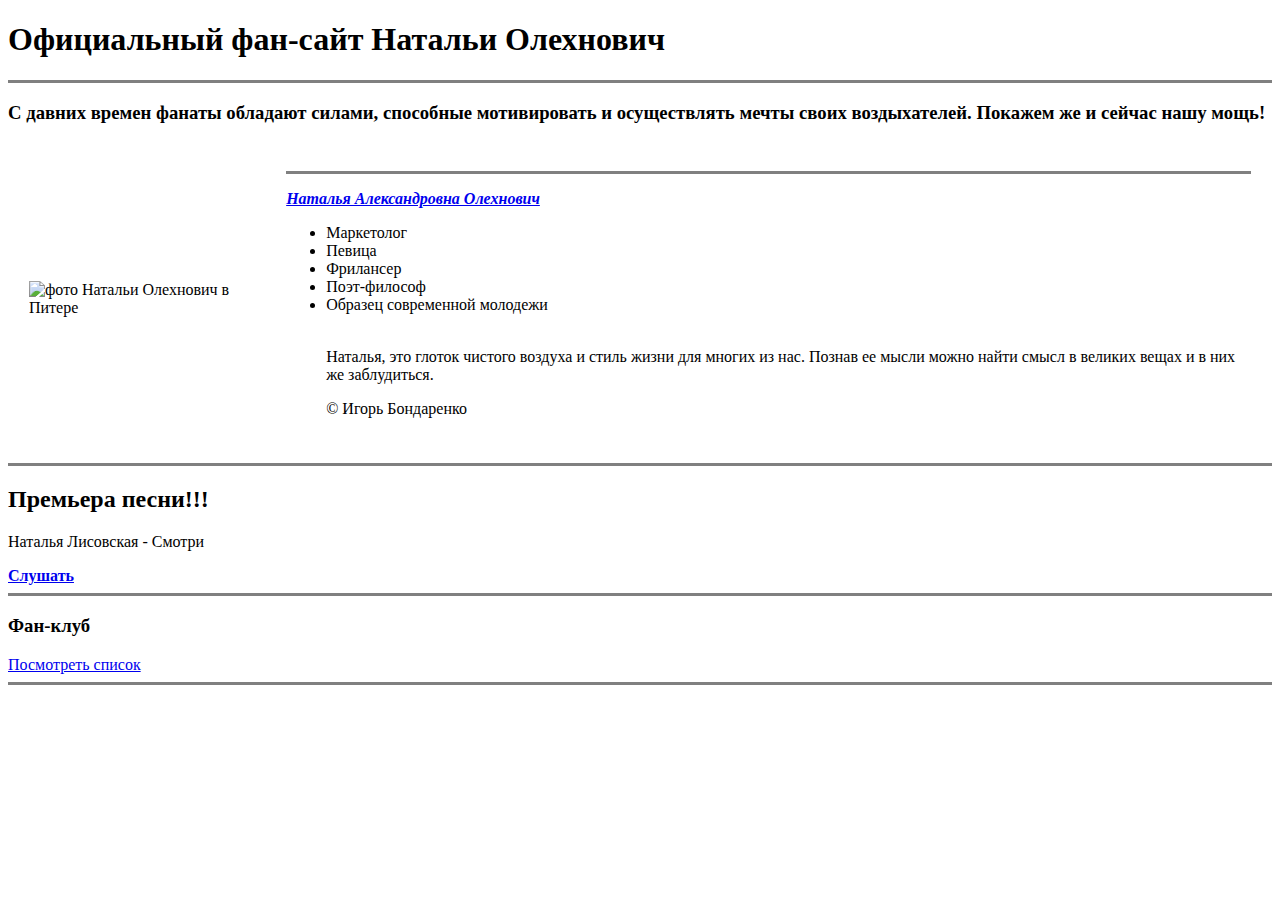
==== index.html @ a0dc6afc "Add files via upload" ====
<!DOCTYPE html>
<html>
<head>
  <meta charset="UTF-8" />
 
  <title>Я ФаНат Олехнович</title>

  <link rel="shortcut icon" type="image/x-icon"  href="Наташик сидит. обрезка2_.ico">
  <link rel="icon" type="image/x-icon"  href="Наташик сидит. обрезка2_.ico">

<link rel="stylesheet" href="fc.css">
</head>

<body>

  <h1> Официальный фан-сайт Натальи Олехнович </h1>

<hr size="3" noshade color ="grey" />

<h3> С давних времен фанаты обладают силами,
   способные мотивировать и осуществлять мечты своих воздыхателей.
   Покажем же и сейчас нашу мощь!    </h3>

   <table cellspacing="20">
     <tr>
<td>
     <img src="Наташенька.jpg" 
     width="250" alt="фото Натальи Олехнович в Питере" /> 
</td>

<td > 
  <hr size="3" noshade color="grey" />
  <p><em> <strong> <a href="https://vk.com/artificial_art365" 
    target="_blank"> 
      Наталья Александровна Олехнович </a></strong> </em></p>
  <ul>
  <li> Маркетолог </li>
  <li> Певица </li>
  <li> Фрилансер </li>
  <li> Поэт-философ </li>
  <li> Образец современной молодежи</li>
  <br />
 <p> Наталья, это глоток чистого воздуха
    и стиль жизни для многих из нас. Познав ее мысли можно найти смысл в великих вещах и в них же заблудиться. </p>
 <P > &#169; Игорь Бондаренко</P>
</ul>


</td> 
     </tr> 
    </table>
    
    <hr size="3" noshade color="grey" />
   
    <h2> Премьера песни!!!</h2>
    
    <p> Наталья Лисовская - Смотри </p>

  
 
<a href="https://vk.com/kesufe_cashew?w=wall448969702_57" target="_blank"> <strong> Слушать </strong> </a>


<hr size="3" noshade color="grey" />

<h3> Фан-клуб </h3>
<a href="index2.html">Посмотреть список </a>

<hr size="3" noshade color="grey" />

</body>
</html>
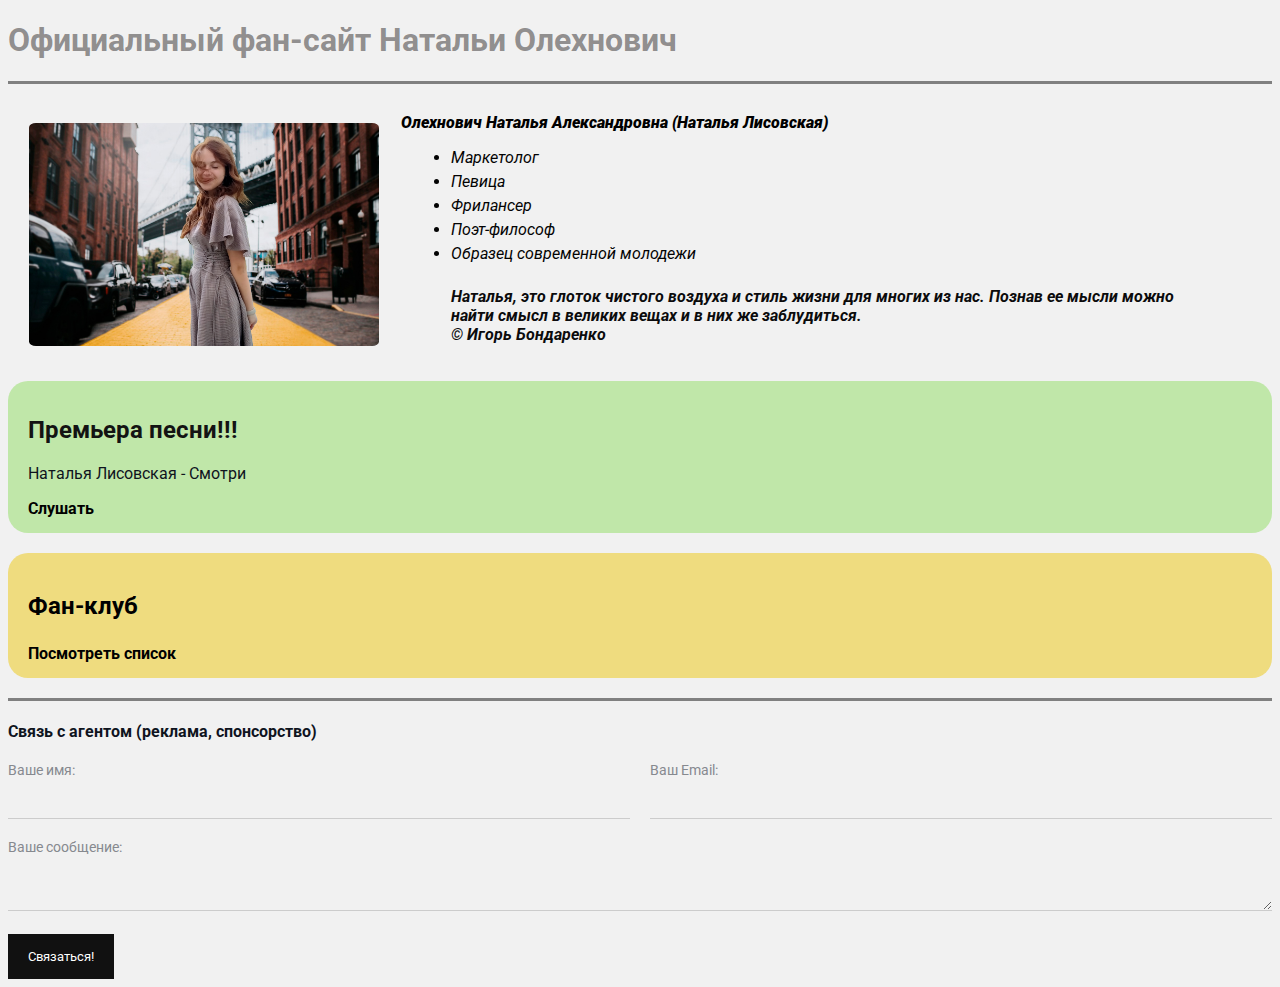
==== commit 5b80e744: "Add files via upload" ====
--- a/index.html
+++ b/index.html
@@ -17,23 +17,28 @@
 
 <hr size="3" noshade color ="grey" />
 
-<h3> С давних времен фанаты обладают силами,
-   способные мотивировать и осуществлять мечты своих воздыхателей.
-   Покажем же и сейчас нашу мощь!    </h3>
+
+
+  <div class="info">
 
    <table cellspacing="20">
-     <tr>
-<td>
-     <img src="Наташенька.jpg" 
-     width="250" alt="фото Натальи Олехнович в Питере" /> 
+    
+    <tr>
+
+      <td>
+     <img src="Наташа нью йорк2.jpg" 
+     alt="фото Натальи Олехнович в Питере" 
+     class="avatar" /> 
 </td>
 
 <td > 
-  <hr size="3" noshade color="grey" />
+  
   <p><em> <strong> <a href="https://vk.com/artificial_art365" 
     target="_blank"> 
-      Наталья Александровна Олехнович </a></strong> </em></p>
-  <ul>
+      Олехнович Наталья Александровна (Наталья Лисовская) </a> </strong> </em>  </p>
+  
+    
+      <ul class="list">
   <li> Маркетолог </li>
   <li> Певица </li>
   <li> Фрилансер </li>
@@ -49,24 +54,54 @@
 </td> 
      </tr> 
     </table>
-    
-    <hr size="3" noshade color="grey" />
-   
+    </div>
+
+   <div class="card bg-green">
     <h2> Премьера песни!!!</h2>
     
     <p> Наталья Лисовская - Смотри </p>
 
-  
- 
-<a href="https://vk.com/kesufe_cashew?w=wall448969702_57" target="_blank"> <strong> Слушать </strong> </a>
+<a href="https://vk.com/natalia_lisovskaya_official?w=wall-213218319_1" target="_blank"> <strong> Слушать </strong> </a>
 
+</div>
+
+<div class="card bg-yellow">
+<h3> Фан-клуб </h3>
+<a href="index2.html"> <strong>Посмотреть список </strong> </a>
+
+</div>
 
 <hr size="3" noshade color="grey" />
 
-<h3> Фан-клуб </h3>
-<a href="index2.html">Посмотреть список </a>
+<div class="contact">
+  <h4> Связь с агентом (реклама, спонсорство) </h4>
 
-<hr size="3" noshade color="grey" />
+  <form action="/">
+    <div class="row">
+    <div class="form-group">
+      <label for="name">Ваше имя: </label>
+      <input type="text" id="name"
+      >
+    </div>
 
+    <div class="form-group">
+      <label for="email">Ваш Email: </label>
+      <input type="email" id="email" >
+    </div>
+</div>
+
+    <div class="form-group">
+      <label for="text">Ваше сообщение: </label>
+      <textarea id="text" rows="2"
+      cols="15"> 
+    </textarea>
+    </div>
+
+    <br>
+
+      <input class="btn" type="submit" value="Связаться!">
+
+  </form>
+</div>
 </body>
 </html>
--- a/fc.css
+++ b/fc.css
@@ -0,0 +1,136 @@
+@import url('https://fonts.googleapis.com/css2?family=Roboto&display=swap');
+
+body {
+    background-color: #f1f1f1;
+    color: #0f141e;
+    font-size: 16px;
+    font-weight: normal;
+    font-family: 'Roboto', sans-serif; 
+
+/* font: normal 16px 'Roboto',
+        sans-serif; */
+}
+
+a {
+    color: black;
+    text-decoration: none;  
+}
+
+a:hover {
+    text-decoration: underline;
+}
+
+a:active {
+    color: blue;
+}
+
+a:visited {
+    color:rgb(49, 126, 126)
+}
+.avatar {
+    width: 350px;
+    border-radius: 2%;
+  /*   box-shadow: 4px 0px 14px rgba(0, 0, 10, 25); */
+
+}
+
+.info p { 
+    color: #0b0b0c;
+    margin: 0;
+    font-style: italic;
+    font-weight: bold;
+    text-decoration: none ;
+ /* text-transform: uppercase; 
+    letter-spacing: 5px; 
+    word-spacing: 42px; */
+
+}
+
+.list {
+    padding: 0 50px;
+}
+
+.list li {
+    color: #030303;
+    margin-bottom: 5px;
+    font-style: italic;
+    font-weight: normal;
+}
+
+h1 {color: rgba(80, 76, 76, 0.616);}
+
+h2 {
+    color: rgb(19, 19, 19);
+}
+
+
+h3 {
+    color: rgb(0, 0, 0);
+    font-size: 24px;
+}
+
+.bg-green {
+    background: #7bd8456b;
+}
+
+.bg-yellow {
+background: #ebc40079;
+}
+
+.bg-red {
+    background: #3841381f;
+}
+
+
+.card {
+    padding: 15px 20px;
+   /* background: red; */
+    margin-bottom: 20px;
+    border-radius: 20px;
+}
+
+.form-group label{
+    display: block;
+    font-size: 14px;
+    color: #86898f;
+}
+
+.form-group input,
+.form-group textarea {
+    width: 100%;
+    box-sizing: border-box;
+    border: none;
+    background: transparent; 
+    border-bottom: 1px solid #ccc;
+    color: #000;
+    padding: 15px 0 10px;
+    outline: none;
+    font-family: inherit;
+}
+
+.row {
+    display: flex;
+    margin-bottom: 20px;
+}
+
+.row > .form-group {
+    width: 50%;
+}
+
+.row > .form-group:first-child { 
+    margin-right: 20px;
+}
+
+.btn {
+     background:#111;
+     padding: 15px 20px;
+     color: #fff;
+     border: none;
+     font-family: inherit;
+     cursor: pointer;
+}
+
+.btn:hover {
+    opacity: 0.9;
+
+}